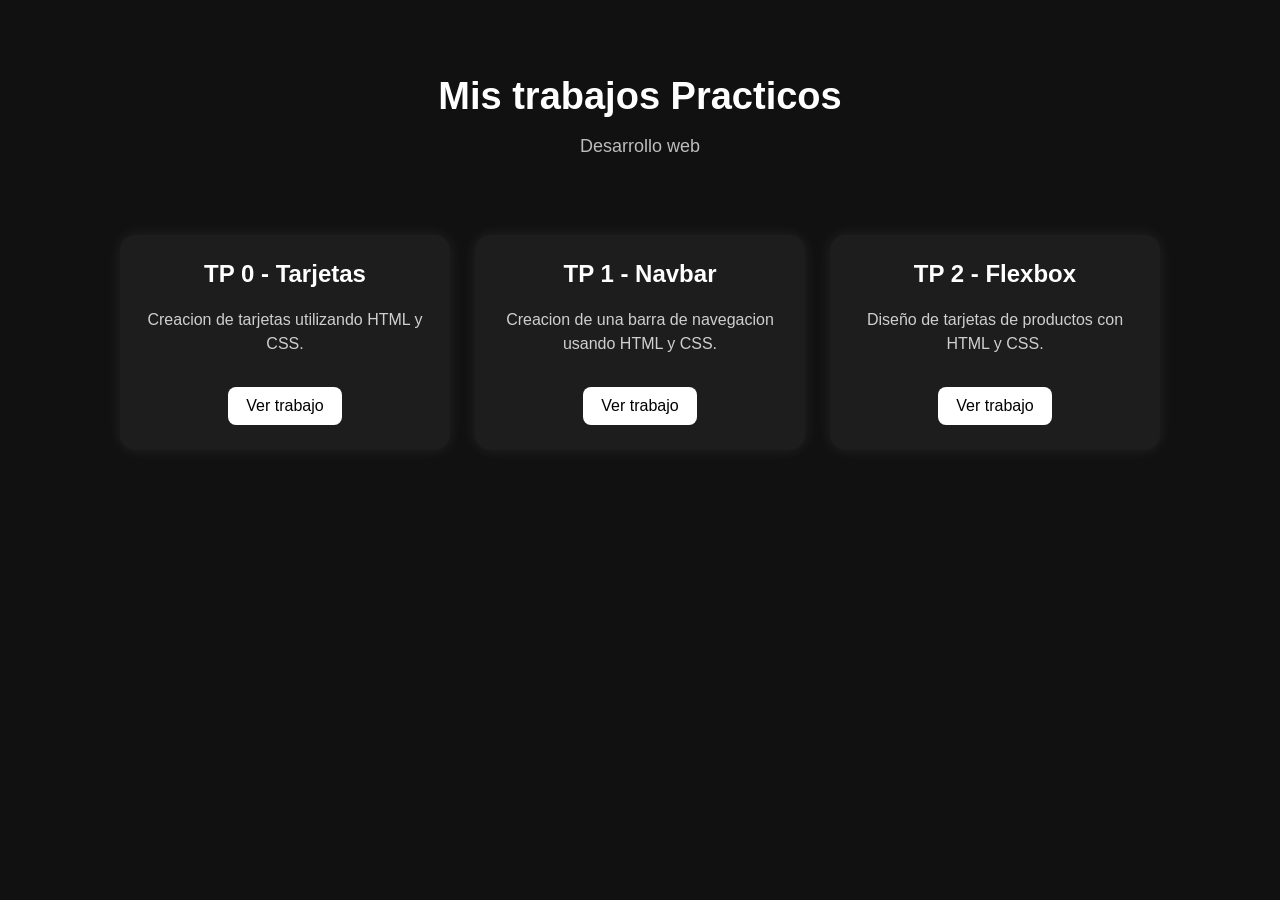
==== index.html @ 0f888856 "Add files via upload subo mi portafolio y trabajos practicos" ====
<!DOCTYPE html>
<html lang="en">
<head>
    <meta charset="UTF-8">
    <meta name="viewport" content="width=device-width, initial-scale=1.0">
    <title>Document</title>
    <link rel="stylesheet" href="style.css">
</head>
<body>
    <header>
        <h1>Mis trabajos Practicos </h1>
        <p>Desarrollo web</p>
    </header>

    <main class="contenedor">

        <div class="trabajo">
            <h2>TP 0 - Tarjetas</h2>
            <p>Creacion de tarjetas utilizando HTML y CSS.</p>
            <a href="trabajos/tp0 - tarjetas/index.html">Ver trabajo</a>
        </div>

        <div class="trabajo">
            <h2>TP 1 - Navbar</h2>
            <p>Creacion de una barra de navegacion usando HTML y CSS.</p>
            <a href="trabajos/tp1-navbar/index.html">Ver trabajo</a>
        </div>

        <div class="trabajo">
            <h2>TP 2 - Flexbox</h2>
            <p>Diseño de tarjetas de productos con HTML y CSS.</p>
            <a href="trabajos/tp2-flexbox/index.html">Ver trabajo</a>
        </div>

        
        


    </main>


</body>
</html>
---- style.css ----
body {
    margin: 0;
    font-family: Arial, sans-serif;
    background-color: #111;
    color: white;
}

header {
    text-align: center;
    padding: 50px 20px 30px;
}

header h1 {
    margin-bottom: 10px;
    font-size: 38px;
}

header p {
    color: #bdbdbd;
    font-size: 18px;
}

.contenedor {
    display: flex;
    justify-content: center;
    flex-wrap: wrap;
    gap: 25px;
    padding: 30px;
}

.trabajo {
    background-color: #1d1d1d;
    width: 280px;
    padding: 25px;
    border-radius: 15px;
    text-align: center;
    box-shadow: 0 0 15px rgba(255, 255, 255, 0.08);
    transition: 0.3s;
}

.trabajo:hover {
    transform: translateY(-5px);
    box-shadow: 0 0 20px rgba(255, 255, 255, 0.15);
}

.trabajo h2 {
    margin-top: 0;
}

.trabajo p {
    color: #cfcfcf;
    line-height: 1.5;
}

.trabajo a {
    display: inline-block;
    margin-top: 15px;
    padding: 10px 18px;
    background-color: white;
    color: black;
    text-decoration: none;
    border-radius: 8px;
    transition: 0.3s;
}

.trabajo a:hover {
    background-color: #dcdcdc;
    transform: scale(1.05);
}
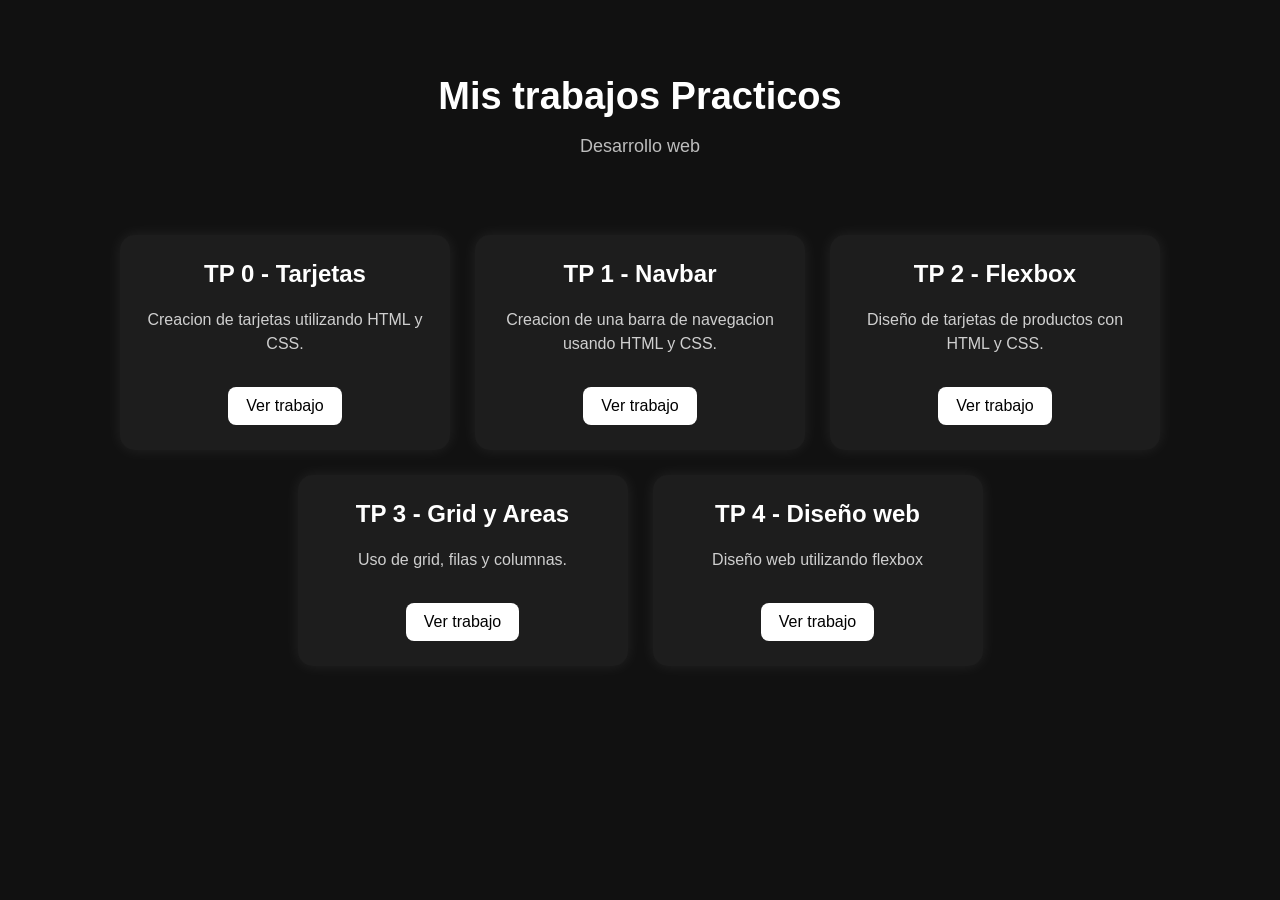
==== commit 9bcd6ba7: "Agrego TP3 y TP4 al portfolio" ====
--- a/index.html
+++ b/index.html
@@ -1,43 +1,55 @@
-<!DOCTYPE html>
-<html lang="en">
-<head>
-    <meta charset="UTF-8">
-    <meta name="viewport" content="width=device-width, initial-scale=1.0">
-    <title>Document</title>
-    <link rel="stylesheet" href="style.css">
-</head>
-<body>
-    <header>
-        <h1>Mis trabajos Practicos </h1>
-        <p>Desarrollo web</p>
-    </header>
-
-    <main class="contenedor">
-
-        <div class="trabajo">
-            <h2>TP 0 - Tarjetas</h2>
-            <p>Creacion de tarjetas utilizando HTML y CSS.</p>
-            <a href="trabajos/tp0 - tarjetas/index.html">Ver trabajo</a>
-        </div>
-
-        <div class="trabajo">
-            <h2>TP 1 - Navbar</h2>
-            <p>Creacion de una barra de navegacion usando HTML y CSS.</p>
-            <a href="trabajos/tp1-navbar/index.html">Ver trabajo</a>
-        </div>
-
-        <div class="trabajo">
-            <h2>TP 2 - Flexbox</h2>
-            <p>Diseño de tarjetas de productos con HTML y CSS.</p>
-            <a href="trabajos/tp2-flexbox/index.html">Ver trabajo</a>
-        </div>
-
-        
-        
-
-
-    </main>
-
-
-</body>
+<!DOCTYPE html>
+<html lang="en">
+<head>
+    <meta charset="UTF-8">
+    <meta name="viewport" content="width=device-width, initial-scale=1.0">
+    <title>Document</title>
+    <link rel="stylesheet" href="style.css">
+</head>
+<body>
+    <header>
+        <h1>Mis trabajos Practicos </h1>
+        <p>Desarrollo web</p>
+    </header>
+
+    <main class="contenedor">
+
+        <div class="trabajo">
+            <h2>TP 0 - Tarjetas</h2>
+            <p>Creacion de tarjetas utilizando HTML y CSS.</p>
+            <a href="trabajos/tp0 - tarjetas/index.html">Ver trabajo</a>
+        </div>
+
+        <div class="trabajo">
+            <h2>TP 1 - Navbar</h2>
+            <p>Creacion de una barra de navegacion usando HTML y CSS.</p>
+            <a href="trabajos/tp1-navbar/index.html">Ver trabajo</a>
+        </div>
+
+        <div class="trabajo">
+            <h2>TP 2 - Flexbox</h2>
+            <p>Diseño de tarjetas de productos con HTML y CSS.</p>
+            <a href="trabajos/tp2-flexbox/index.html">Ver trabajo</a>
+        </div>
+
+         <div class="trabajo">
+            <h2>TP 3 - Grid y Areas</h2>
+            <p>Uso de grid, filas y columnas.</p>
+            <a href="trabajos/tp3-gridareas/index.html">Ver trabajo</a>
+        </div>
+
+        <div class="trabajo">
+            <h2>TP 4 - Diseño web</h2>
+            <p>Diseño web utilizando flexbox</p>
+            <a href="trabajos/tp4-diseñoweb/index.html">Ver trabajo</a>
+        </div>
+
+        
+        
+
+
+    </main>
+
+
+</body>
 </html>
--- a/style.css
+++ b/style.css
@@ -1,69 +1,69 @@
-body {
-    margin: 0;
-    font-family: Arial, sans-serif;
-    background-color: #111;
-    color: white;
-}
-
-header {
-    text-align: center;
-    padding: 50px 20px 30px;
-}
-
-header h1 {
-    margin-bottom: 10px;
-    font-size: 38px;
-}
-
-header p {
-    color: #bdbdbd;
-    font-size: 18px;
-}
-
-.contenedor {
-    display: flex;
-    justify-content: center;
-    flex-wrap: wrap;
-    gap: 25px;
-    padding: 30px;
-}
-
-.trabajo {
-    background-color: #1d1d1d;
-    width: 280px;
-    padding: 25px;
-    border-radius: 15px;
-    text-align: center;
-    box-shadow: 0 0 15px rgba(255, 255, 255, 0.08);
-    transition: 0.3s;
-}
-
-.trabajo:hover {
-    transform: translateY(-5px);
-    box-shadow: 0 0 20px rgba(255, 255, 255, 0.15);
-}
-
-.trabajo h2 {
-    margin-top: 0;
-}
-
-.trabajo p {
-    color: #cfcfcf;
-    line-height: 1.5;
-}
-
-.trabajo a {
-    display: inline-block;
-    margin-top: 15px;
-    padding: 10px 18px;
-    background-color: white;
-    color: black;
-    text-decoration: none;
-    border-radius: 8px;
-    transition: 0.3s;
-}
-
-.trabajo a:hover {
-    background-color: #dcdcdc;
-    transform: scale(1.05);
+body {
+    margin: 0;
+    font-family: Arial, sans-serif;
+    background-color: #111;
+    color: white;
+}
+
+header {
+    text-align: center;
+    padding: 50px 20px 30px;
+}
+
+header h1 {
+    margin-bottom: 10px;
+    font-size: 38px;
+}
+
+header p {
+    color: #bdbdbd;
+    font-size: 18px;
+}
+
+.contenedor {
+    display: flex;
+    justify-content: center;
+    flex-wrap: wrap;
+    gap: 25px;
+    padding: 30px;
+}
+
+.trabajo {
+    background-color: #1d1d1d;
+    width: 280px;
+    padding: 25px;
+    border-radius: 15px;
+    text-align: center;
+    box-shadow: 0 0 15px rgba(255, 255, 255, 0.08);
+    transition: 0.3s;
+}
+
+.trabajo:hover {
+    transform: translateY(-5px);
+    box-shadow: 0 0 20px rgba(255, 255, 255, 0.15);
+}
+
+.trabajo h2 {
+    margin-top: 0;
+}
+
+.trabajo p {
+    color: #cfcfcf;
+    line-height: 1.5;
+}
+
+.trabajo a {
+    display: inline-block;
+    margin-top: 15px;
+    padding: 10px 18px;
+    background-color: white;
+    color: black;
+    text-decoration: none;
+    border-radius: 8px;
+    transition: 0.3s;
+}
+
+.trabajo a:hover {
+    background-color: #dcdcdc;
+    transform: scale(1.05);
 }
